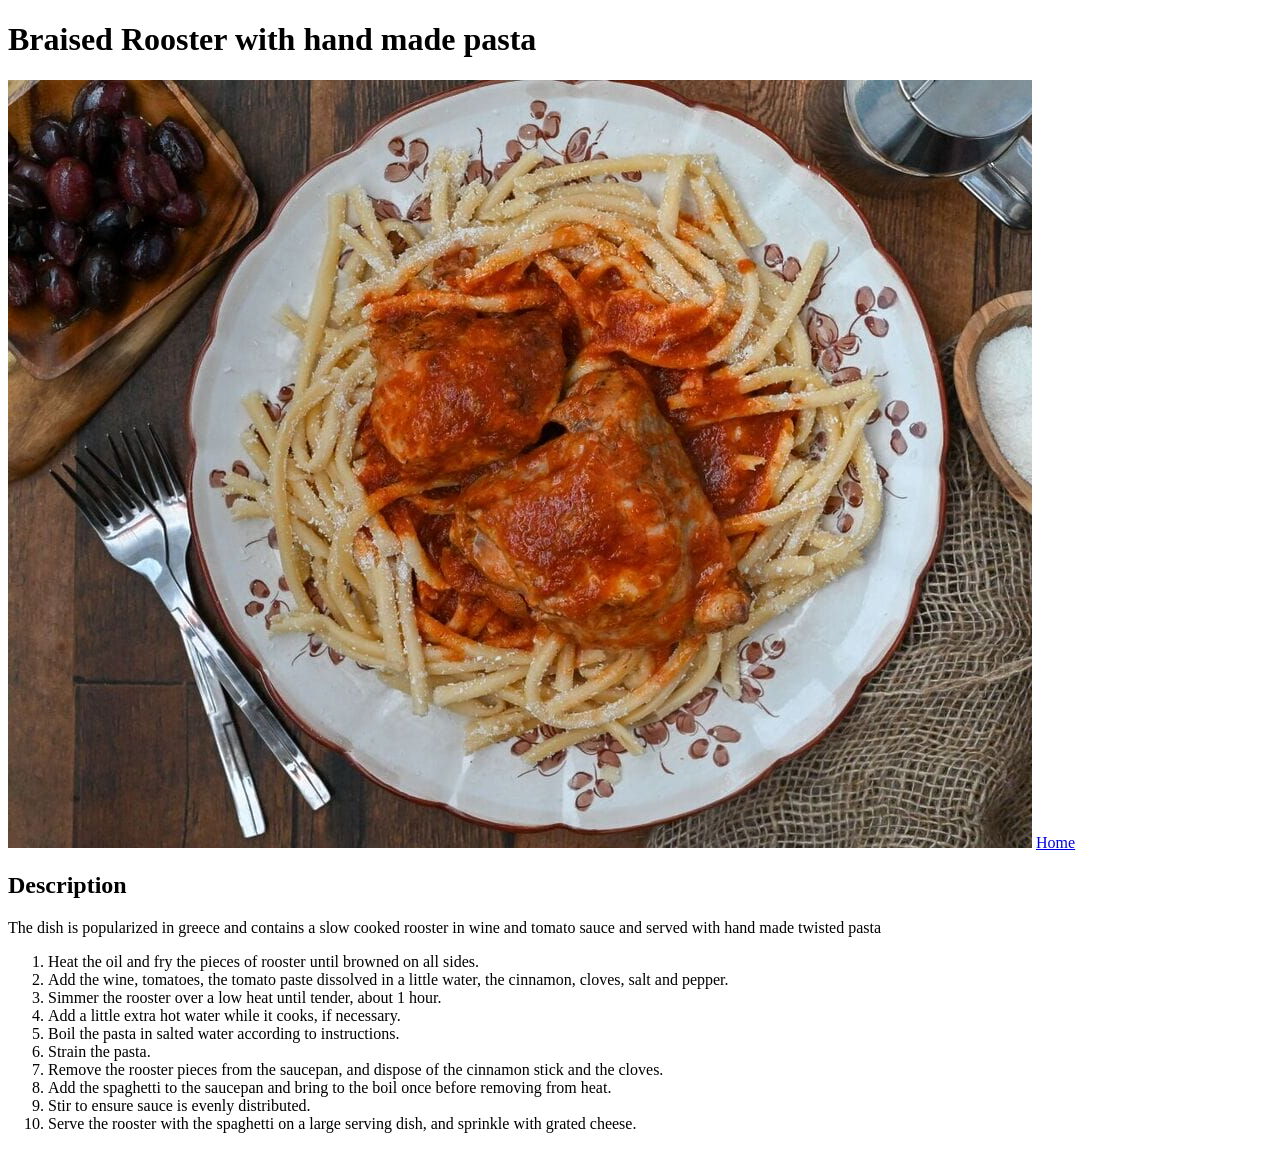
==== recipes/braised_rooster.html @ 231b857a "Added the recipes and their corresponding images Added 3 recipes that i like along with their images" ====
<!DOCTYPE html>
<html lang="en">
<head>
    <meta charset="UTF-8">
    <meta name="viewport" content="width=device-width, initial-scale=1.0">
    <title>Document</title>
</head>
<body>
    <h1>Braised Rooster with hand made pasta</h1>
    <img src="../images/braised_rooster.png">
    <a href="../index.html">Home</a>
    <h2>Description</h2>
    <p>The dish is popularized in greece and contains a slow cooked rooster in wine and tomato sauce and served with hand made twisted pasta</p>
    <ol>
        <li>Heat the oil and fry the pieces of rooster until browned on all sides.</li>
        <li>Add the wine, tomatoes, the tomato paste dissolved in a little water, the cinnamon, cloves, salt and pepper.</li>
        <li>Simmer the rooster over a low heat until tender, about 1 hour.</li>
        <li>Add a little extra hot water while it cooks, if necessary.</li>
        <li>Boil the pasta in salted water according to instructions.</li>
        <li>Strain the pasta.</li>
        <li>Remove the rooster pieces from the saucepan, and dispose of the cinnamon stick and the cloves.</li>
        <li>Add the spaghetti to the saucepan and bring to the boil once before removing from heat.</li>
        <li>Stir to ensure sauce is evenly distributed.</li>
        <li>Serve the rooster with the spaghetti on a large serving dish, and sprinkle with grated cheese.</li>
    </ol>
</body>
</html>
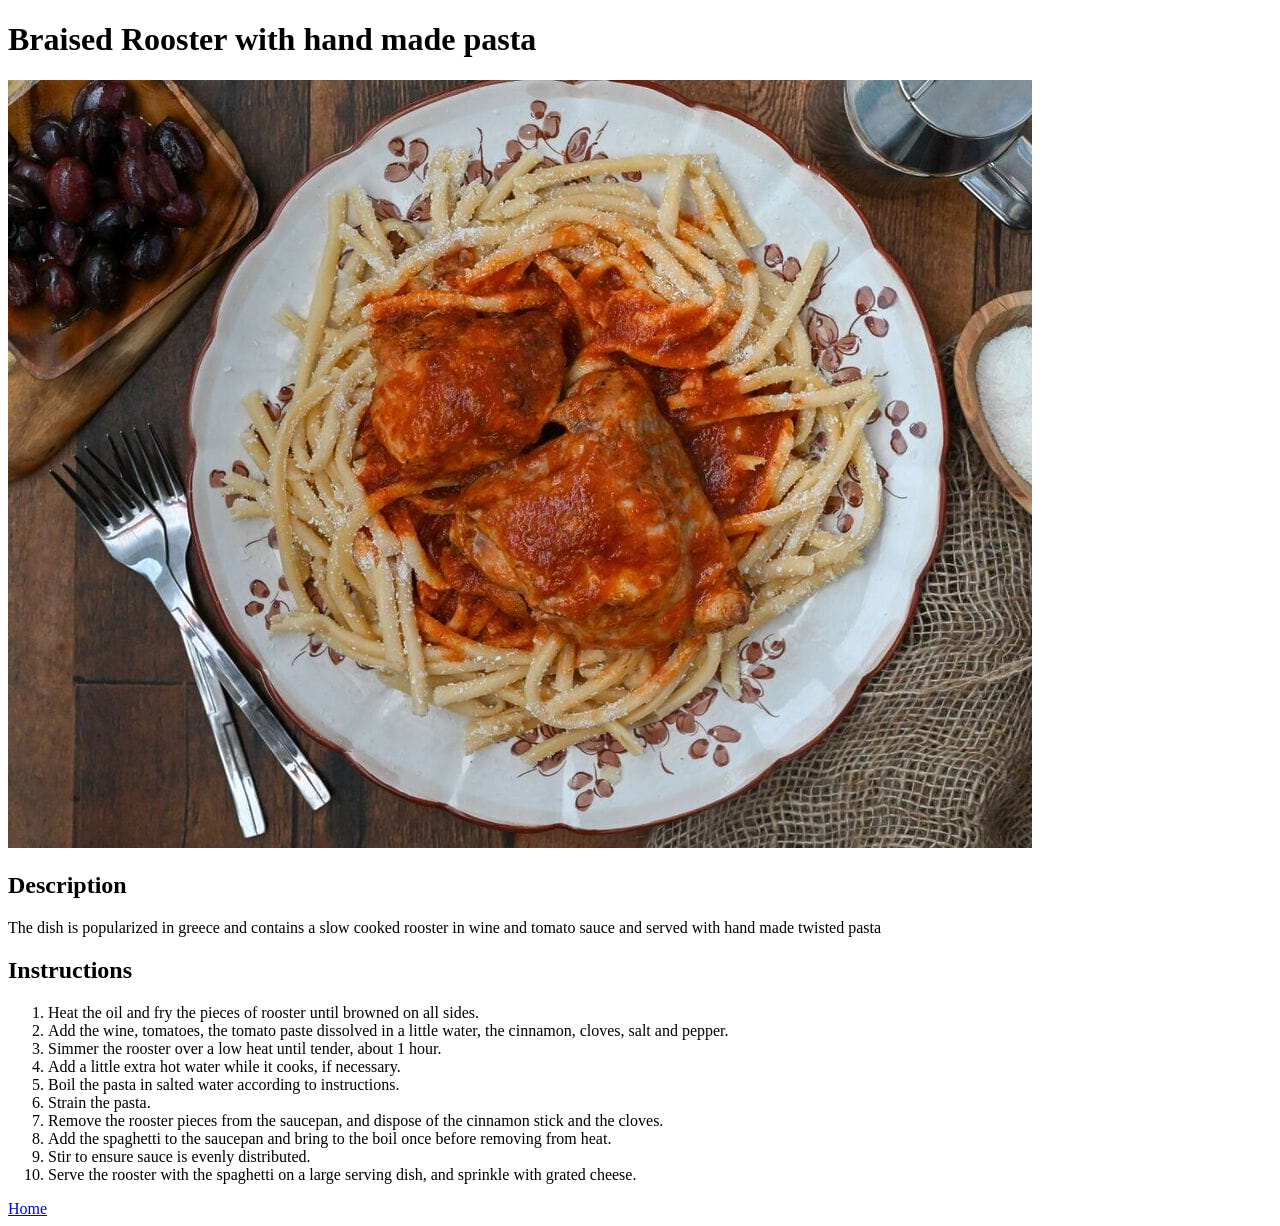
==== commit bd0dd10a: "Change in the home ref in every recipe and add a Instructions tab" ====
--- a/recipes/braised_rooster.html
+++ b/recipes/braised_rooster.html
@@ -8,9 +8,9 @@
 <body>
     <h1>Braised Rooster with hand made pasta</h1>
     <img src="../images/braised_rooster.png">
-    <a href="../index.html">Home</a>
     <h2>Description</h2>
     <p>The dish is popularized in greece and contains a slow cooked rooster in wine and tomato sauce and served with hand made twisted pasta</p>
+    <h2>Instructions</h2>
     <ol>
         <li>Heat the oil and fry the pieces of rooster until browned on all sides.</li>
         <li>Add the wine, tomatoes, the tomato paste dissolved in a little water, the cinnamon, cloves, salt and pepper.</li>
@@ -23,5 +23,6 @@
         <li>Stir to ensure sauce is evenly distributed.</li>
         <li>Serve the rooster with the spaghetti on a large serving dish, and sprinkle with grated cheese.</li>
     </ol>
+    <a href="../index.html">Home</a>
 </body>
 </html>
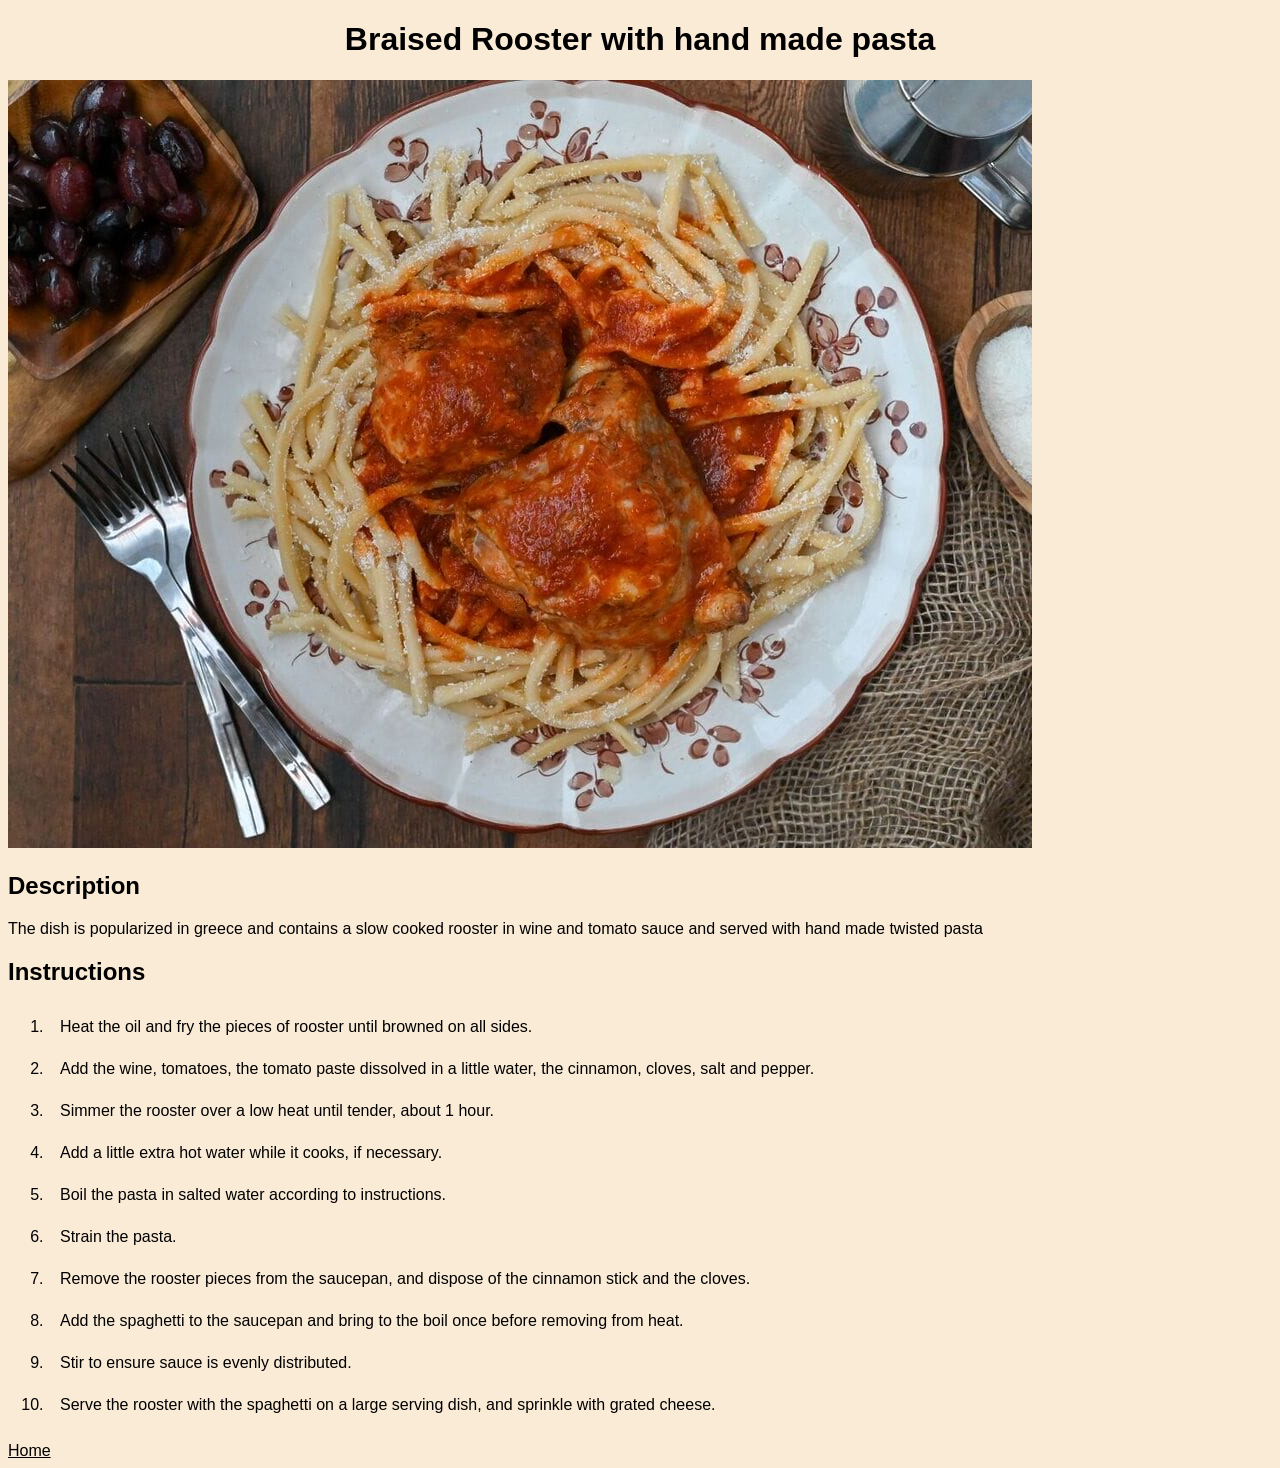
==== commit 57256fce: "Added a style.css file I added styling to the recipes and the home page" ====
--- a/recipes/braised_rooster.html
+++ b/recipes/braised_rooster.html
@@ -3,6 +3,7 @@
 <head>
     <meta charset="UTF-8">
     <meta name="viewport" content="width=device-width, initial-scale=1.0">
+    <link rel="stylesheet" href="../style.css">
     <title>Document</title>
 </head>
 <body>
@@ -23,6 +24,6 @@
         <li>Stir to ensure sauce is evenly distributed.</li>
         <li>Serve the rooster with the spaghetti on a large serving dish, and sprinkle with grated cheese.</li>
     </ol>
-    <a href="../index.html">Home</a>
+    <a class="home" href="../index.html">Home</a>
 </body>
 </html>
--- a/style.css
+++ b/style.css
@@ -0,0 +1,28 @@
+*{
+    font-family:Arial, Helvetica, sans-serif;
+}
+
+body{
+    background-color:antiquewhite;
+}
+
+h1{
+    text-align: center;
+}
+
+ul{
+    display: block;
+}
+
+li{
+    padding: 12px;
+}
+
+a{
+    color: black;
+}
+
+.home{
+    margin: 0 auto;
+    text-align: center;
+}
